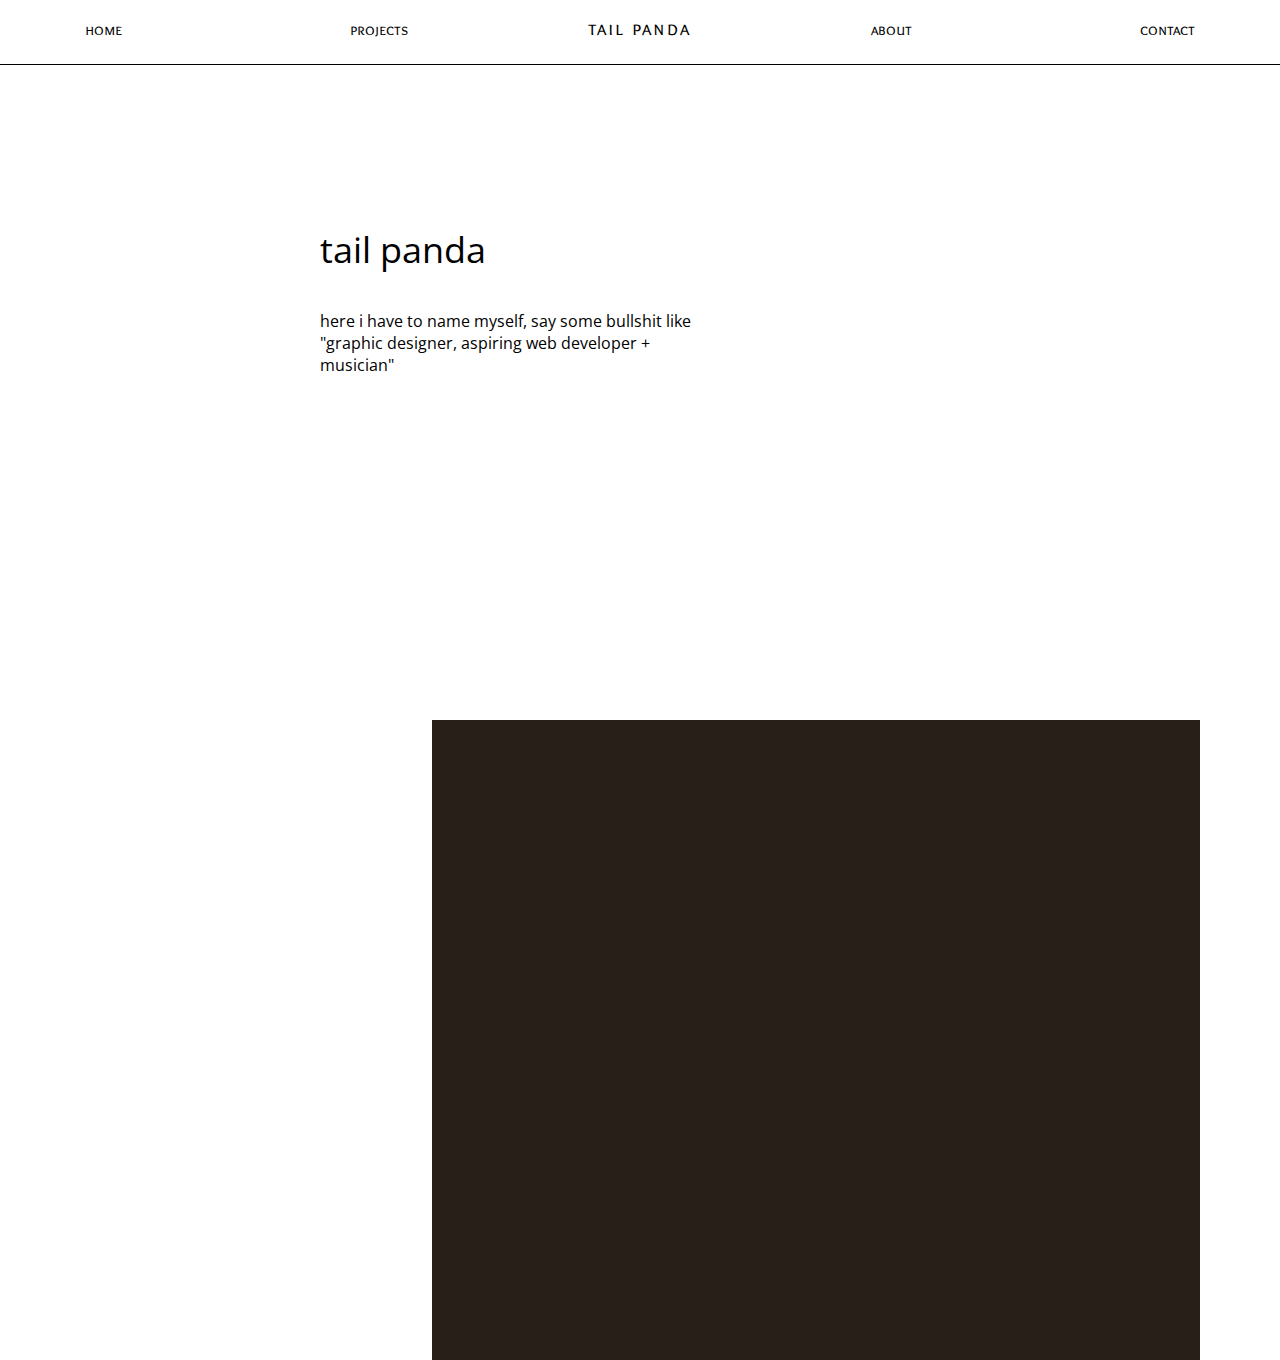
==== index.html @ e57f6a3a "add cooler hover" ====
<!DOCTYPE html>
<head>
    <title>home | panda</title>
    <link rel="stylesheet" href="./panda.css">
</head>
<body>
    <div class="navbar" align="center">
        <a class="item" href="/">home</a>
        <a class="item" href="/projects">projects</a>
        <a class="header">tail panda</a>
        <a class="item" href="/about">about</a>
        <a class="item" href="/contact">contact</a>
    </div>
    <div class="hugetitle">
        <p class="title">tail panda</p>
        <p class="description">here i have to name myself, say some bullshit like
            "graphic designer, aspiring web developer + musician"
        </p>
    </div>
    <div class="rightblack"></div>
</body>
---- panda.css ----
@import url('https://fonts.googleapis.com/css?family=M+PLUS+2:wght@300&display=swap');
@import url('https://fonts.googleapis.com/css?family=Open+Sans:wght@300&display=swap');
@import url('https://fonts.googleapis.com/css?family=Overlock+SC:wght@300&display=swap');

body {
    padding:0;
    margin:0;
    font-size:16px;
    font-family:"Open Sans";
    --navbar-spacing:8rem;
    overflow-x:hidden;
}

/*
colors:
blacks:
#282018
#2f2f2f
*/

.navbar {
    /* not sure if i want this position:sticky, ill add some shit and see how it works */
    width:100%;
    height:4em;
    border-bottom:1px solid black;
    padding:auto;
    font-family:"Overlock SC";
    user-select: none;
}
.navbar > * { display:inline-block; }
.navbar > .header { /* on hover there will be a short and fat T that comes out underneath */
    margin:1rem 0 0 var(--navbar-spacing);
    cursor:default;
    font-size:20px;
    letter-spacing: 2px;
    border:none;
    transition:all 0.2s ease;
}
.navbar > .header::after {
    position:absolute;
    content:'';
    width:6rem;
    height:0.5rem;
    transition:all 0.2s ease;
    transform:translate(-3.25rem, 1.5rem);
    border-left:2px solid #282018;
    opacity:0;
}
.navbar > .header::before { 
    position:absolute;
    content:'';
    transition:all 0.2s ease;
    width:6.5rem;
    height:1.5rem;
    opacity:0;
    border-bottom:2px solid #282018;
    /* border-top:2px solid #282018; */
}
.navbar > .header:hover::after {
    opacity:1;
}
.navbar > .header:hover::before {
    opacity:1;
}
.navbar > .item {
    color:black;
    text-decoration:none;
    margin-left:var(--navbar-spacing); /* this is kinda shitty but i think itll work we'll see */
    padding:1rem 3rem;
    cursor:pointer;
    transition:all 0.3s ease;
    /* border:1px solid red; */
}
.navbar > .item:first-of-type { margin-left:0; }
.navbar > .item:hover { background:#282018; color:white; }

.hugetitle {
    margin-left:25%;
    margin-top:10rem;
    /* font-family:"Overlock SC"; */
}
.hugetitle > .title { font-size:36px; }
.hugetitle > .description { width:25em; }

.rightblack {
    width:60%;
    height:40rem;
    position:absolute;
    background:#282018;
    right:5rem;
    top:45rem;
}
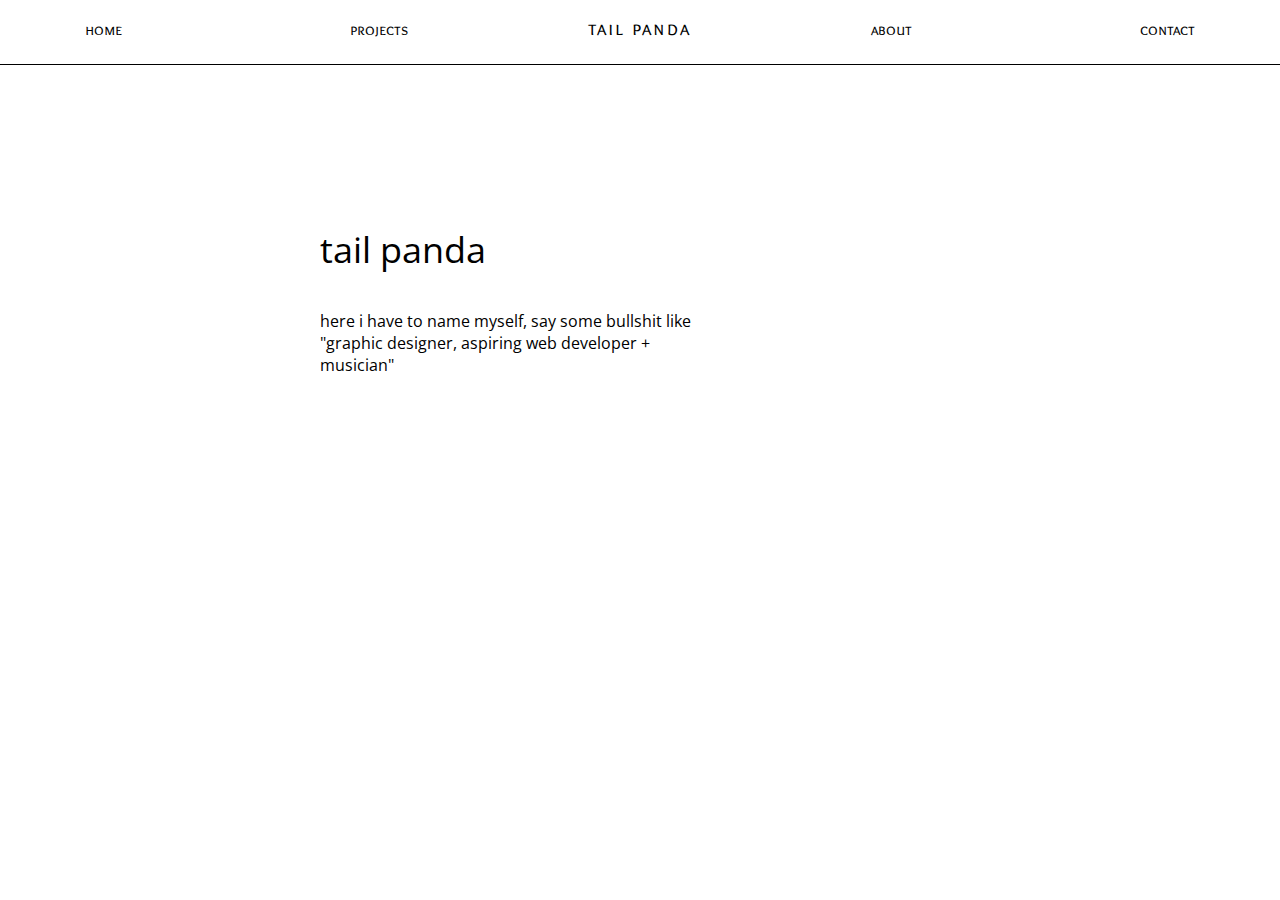
==== commit 2c22917e: "add and disable parallax. its there if i want it again" ====
--- a/index.html
+++ b/index.html
@@ -11,11 +11,13 @@
         <a class="item" href="/about">about</a>
         <a class="item" href="/contact">contact</a>
     </div>
-    <div class="hugetitle">
-        <p class="title">tail panda</p>
-        <p class="description">here i have to name myself, say some bullshit like
-            "graphic designer, aspiring web developer + musician"
-        </p>
+    <div class="main">
+        <div class="hugetitle">
+            <p class="title">tail panda</p>
+            <p class="description">here i have to name myself, say some bullshit like
+                "graphic designer, aspiring web developer + musician"
+            </p>
+        </div>
     </div>
-    <div class="rightblack"></div>
+    <script src="index.js"></script>
 </body>--- a/panda.css
+++ b/panda.css
@@ -74,19 +74,31 @@
 .navbar > .item:first-of-type { margin-left:0; }
 .navbar > .item:hover { background:#282018; color:white; }
 
+.main {
+    height:100%;
+    width:100%;
+    overflow-y:auto;
+    perspective:40rem;
+    perspective-origin:0 0;
+}
+
 .hugetitle {
     margin-left:25%;
     margin-top:10rem;
     /* font-family:"Overlock SC"; */
 }
-.hugetitle > .title { font-size:36px; }
+.hugetitle > .title { font-size:36px;  }
 .hugetitle > .description { width:25em; }
 
 .rightblack {
-    width:60%;
-    height:40rem;
+    width:40%;
+    height:10rem;
     position:absolute;
     background:#282018;
-    right:5rem;
-    top:45rem;
+    /* overflow-y:scroll; */
+    /* right:5rem;
+    top:45rem; */
+    z-index:-1;
+    transform-origin:0 0;
+    transform: translateZ(-15em);
 }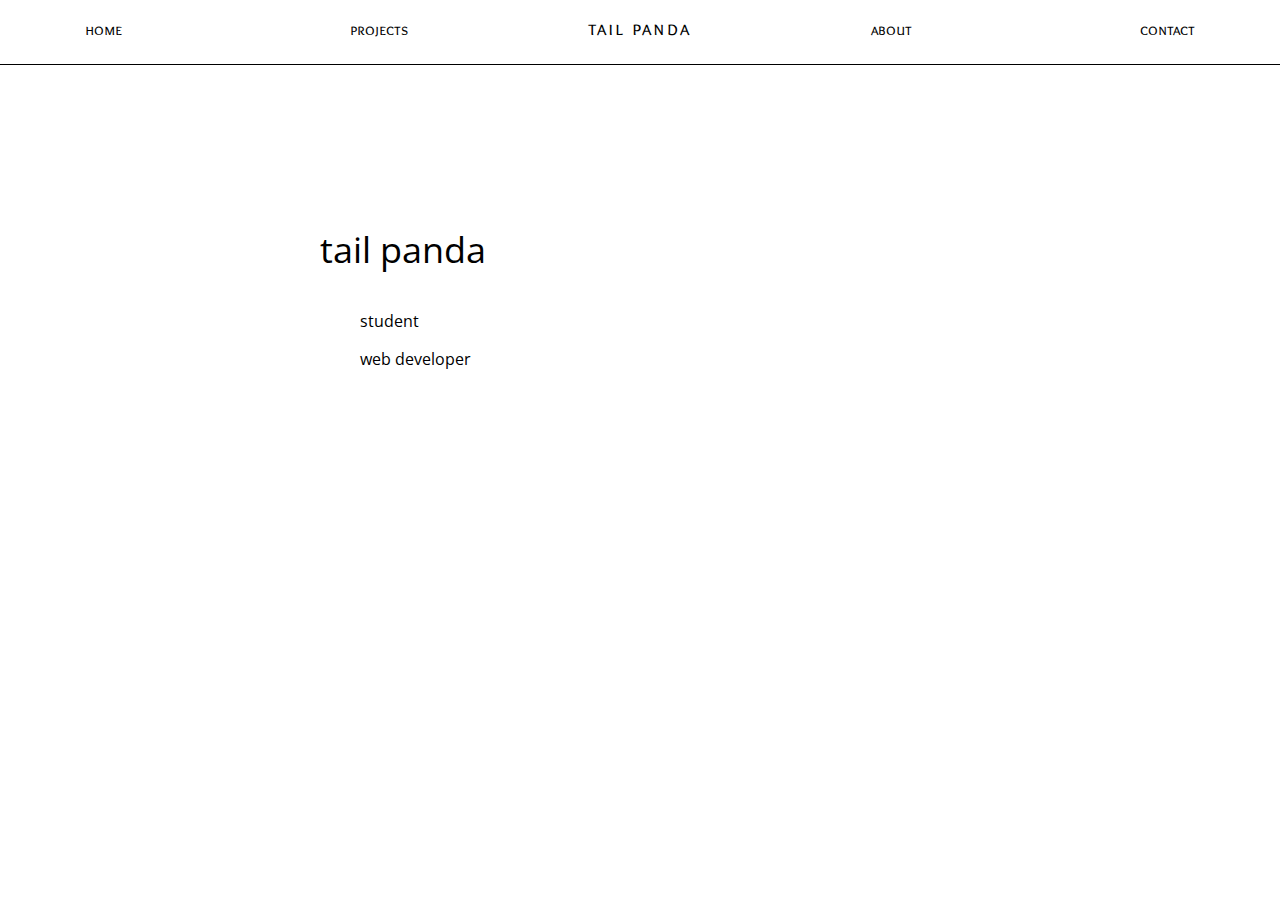
==== commit 361a5bab: "remove snarky description" ====
--- a/index.html
+++ b/index.html
@@ -14,8 +14,12 @@
     <div class="main">
         <div class="hugetitle">
             <p class="title">tail panda</p>
-            <p class="description">here i have to name myself, say some bullshit like
-                "graphic designer, aspiring web developer + musician"
+            <p class="description">
+                <!-- i really have no idea what to put here, mainly because i havent actually done much of anything -->
+                <!-- thats the same worry i have about the projects page, there'll be like 2 things - playlists + fantanosort -->
+                <ul>student</ul>
+                <ul>web developer</ul>
+                <ul></ul>
             </p>
         </div>
     </div>
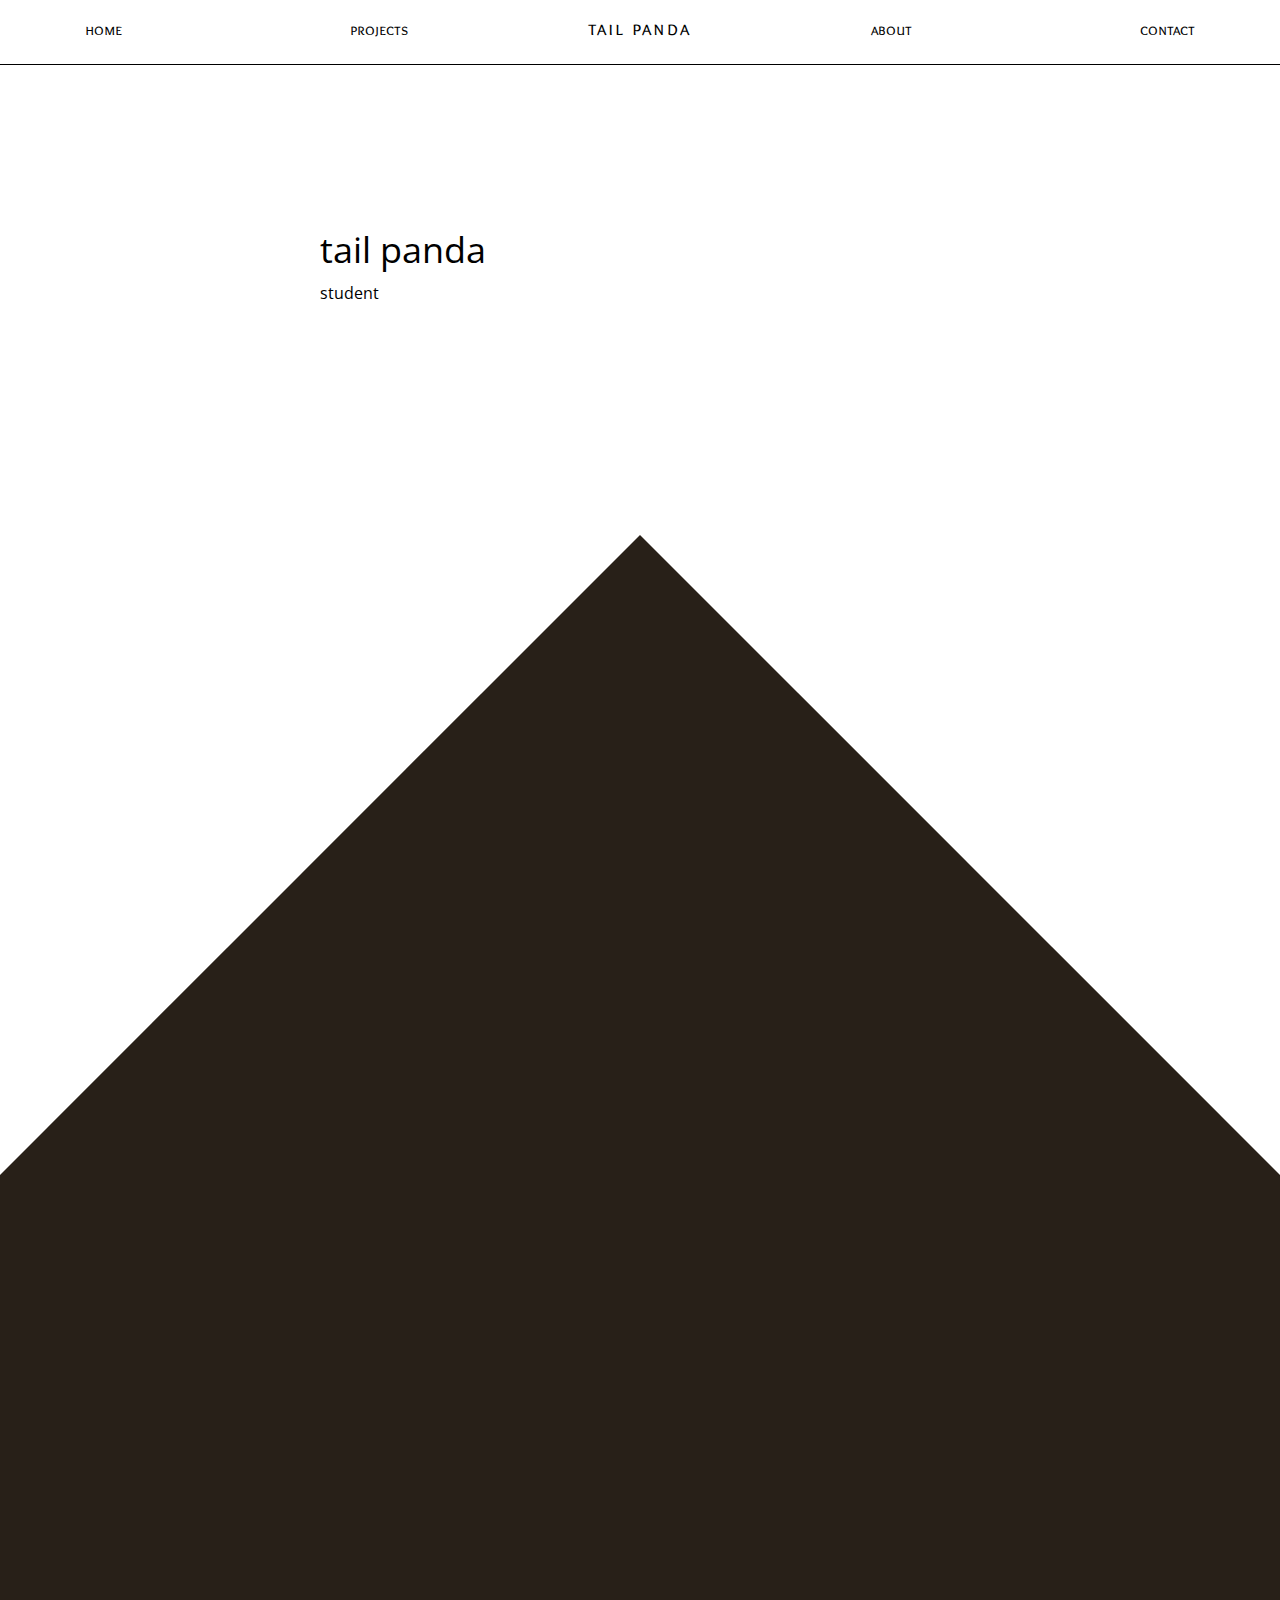
==== commit 9b3db3cf: "shitty triangle" ====
--- a/index.html
+++ b/index.html
@@ -16,12 +16,15 @@
             <p class="title">tail panda</p>
             <p class="description">
                 <!-- i really have no idea what to put here, mainly because i havent actually done much of anything -->
-                <!-- thats the same worry i have about the projects page, there'll be like 2 things - playlists + fantanosort -->
-                <ul>student</ul>
-                <ul>web developer</ul>
-                <ul></ul>
+                <!-- thats the same worry i have about the projects page, there'll be like 2 things - playlists + interviews -->
+                <!-- this is seriously the only way to like "professionally" label myself rn -->
+                student
             </p>
         </div>
     </div>
+    <div class="triangle"></div>
+    <div class="belowtriangle">
+        
+    </div>
     <script src="index.js"></script>
 </body>--- a/panda.css
+++ b/panda.css
@@ -9,6 +9,29 @@
     font-family:"Open Sans";
     --navbar-spacing:8rem;
     overflow-x:hidden;
+    overflow-y:scroll;
+    /* perspective:100px;
+    perspective-origin:0 0;
+    transform-style:preserve-3d; */
+}
+
+.triangle {
+    margin:0;
+    padding:0;
+    width:80em;
+    height:80em;
+    background:#282018;
+    transform:translateY(30em) rotate(45deg);
+    /* border:2px solid grey; */
+    /* transform-origin:0 0;
+    transform:translateZ(-100px);
+    position:absolute; */
+}
+.belowtriangle {
+    background:#282018;
+    width:100%;
+    height:70em;
+    transform:translateY(-11em);
 }
 
 /*
@@ -77,9 +100,6 @@
 .main {
     height:100%;
     width:100%;
-    overflow-y:auto;
-    perspective:40rem;
-    perspective-origin:0 0;
 }
 
 .hugetitle {
@@ -87,18 +107,8 @@
     margin-top:10rem;
     /* font-family:"Overlock SC"; */
 }
-.hugetitle > .title { font-size:36px;  }
-.hugetitle > .description { width:25em; }
-
-.rightblack {
-    width:40%;
-    height:10rem;
-    position:absolute;
-    background:#282018;
-    /* overflow-y:scroll; */
-    /* right:5rem;
-    top:45rem; */
-    z-index:-1;
-    transform-origin:0 0;
-    transform: translateZ(-15em);
+.hugetitle > .title { font-size:36px; margin:0;  }
+.hugetitle > .description { 
+    font-size:16px;
+    margin-top:0.5em;
 }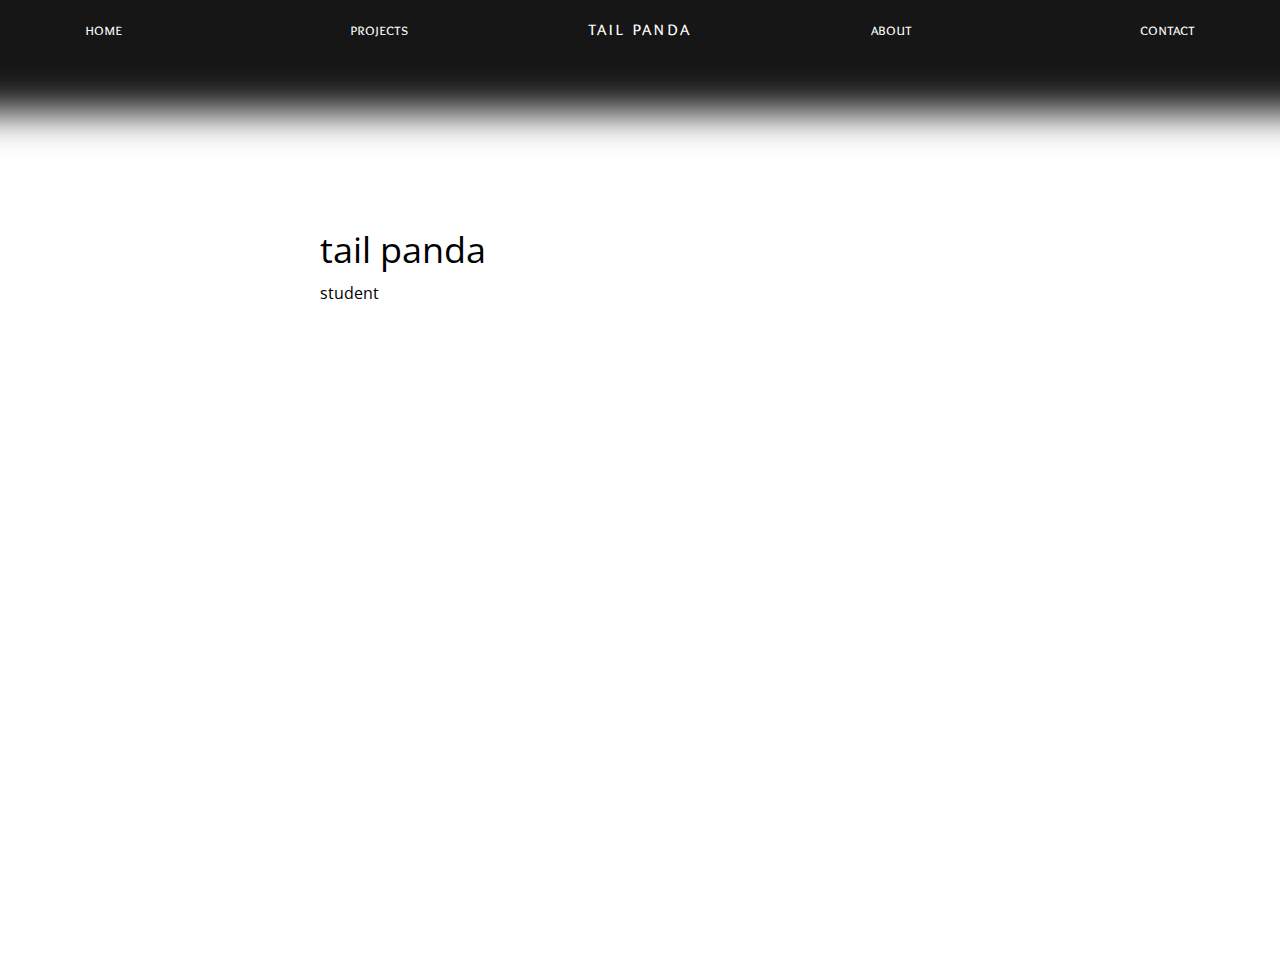
==== commit 00883da8: "remove stupid triangle" ====
--- a/index.html
+++ b/index.html
@@ -21,10 +21,7 @@
                 student
             </p>
         </div>
-    </div>
-    <div class="triangle"></div>
-    <div class="belowtriangle">
-        
+        <br><br><br><br><br><br><br><br><br><br><br><br><br><br><br><br><br><br><br><br><br><br><br><br><br><br><br><br><br><br>
     </div>
     <script src="index.js"></script>
 </body>--- a/panda.css
+++ b/panda.css
@@ -3,13 +3,16 @@
 @import url('https://fonts.googleapis.com/css?family=Overlock+SC:wght@300&display=swap');
 
 body {
+    --navbar-spacing:8rem;
+    --navbar-foreground:#fff;
+    --navbar-background:#161616;
+
     padding:0;
     margin:0;
     font-size:16px;
     font-family:"Open Sans";
-    --navbar-spacing:8rem;
     overflow-x:hidden;
-    overflow-y:scroll;
+    /* overflow-y:scroll; */
     /* perspective:100px;
     perspective-origin:0 0;
     transform-style:preserve-3d; */
@@ -45,16 +48,29 @@
     /* not sure if i want this position:sticky, ill add some shit and see how it works */
     width:100%;
     height:4em;
-    border-bottom:1px solid black;
+    background-color:var(--navbar-background);
+    border-bottom:1px solid var(--navbar-background);
     padding:auto;
     font-family:"Overlock SC";
     user-select: none;
+}
+.navbar::after {
+    content:'';
+    position:absolute;
+    left:-10%;
+    top:-3em;
+    width:120%;
+    height:10em;
+    background:var(--navbar-background);
+    z-index:-1;
+    filter:blur(1.2em);
 }
 .navbar > * { display:inline-block; }
 .navbar > .header { /* on hover there will be a short and fat T that comes out underneath */
     margin:1rem 0 0 var(--navbar-spacing);
     cursor:default;
     font-size:20px;
+    color:var(--navbar-foreground);
     letter-spacing: 2px;
     border:none;
     transition:all 0.2s ease;
@@ -66,7 +82,7 @@
     height:0.5rem;
     transition:all 0.2s ease;
     transform:translate(-3.25rem, 1.5rem);
-    border-left:2px solid #282018;
+    border-left:2px solid var(--navbar-foreground);
     opacity:0;
 }
 .navbar > .header::before { 
@@ -76,7 +92,7 @@
     width:6.5rem;
     height:1.5rem;
     opacity:0;
-    border-bottom:2px solid #282018;
+    border-bottom:2px solid var(--navbar-foreground);
     /* border-top:2px solid #282018; */
 }
 .navbar > .header:hover::after {
@@ -86,7 +102,7 @@
     opacity:1;
 }
 .navbar > .item {
-    color:black;
+    color:var(--navbar-foreground);
     text-decoration:none;
     margin-left:var(--navbar-spacing); /* this is kinda shitty but i think itll work we'll see */
     padding:1rem 3rem;
@@ -95,16 +111,17 @@
     /* border:1px solid red; */
 }
 .navbar > .item:first-of-type { margin-left:0; }
-.navbar > .item:hover { background:#282018; color:white; }
+.navbar > .item:hover { background:var(--navbar-foreground); color:var(--navbar-background); }
 
 .main {
     height:100%;
     width:100%;
+    /* background:linear-gradient(var(--navbar-background) 5%, #fff 100%); */
+    padding-left:25%;
+    padding-top:10rem;
 }
 
 .hugetitle {
-    margin-left:25%;
-    margin-top:10rem;
     /* font-family:"Overlock SC"; */
 }
 .hugetitle > .title { font-size:36px; margin:0;  }
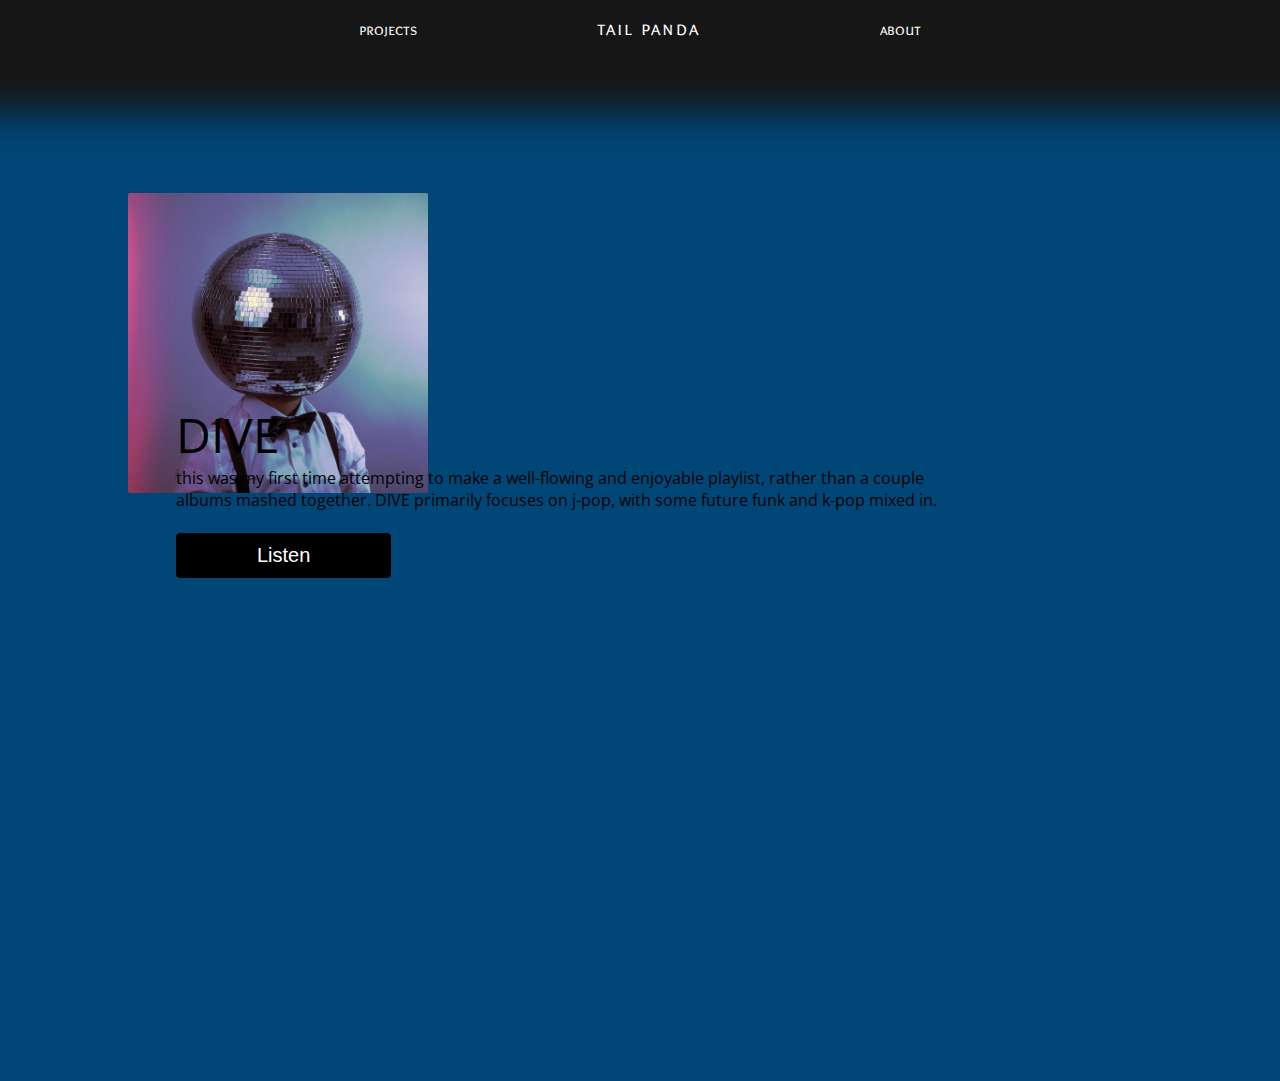
==== commit e238cbb2: "first pass about page + draft landing page" ====
--- a/index.html
+++ b/index.html
@@ -1,27 +1,30 @@
 <!DOCTYPE html>
 <head>
     <title>home | panda</title>
-    <link rel="stylesheet" href="./panda.css">
+    <link rel="stylesheet" href="./navbar.css">
+    <link rel="stylesheet" href="./index.css">
 </head>
 <body>
     <div class="navbar" align="center">
-        <a class="item" href="/">home</a>
-        <a class="item" href="/projects">projects</a>
+        <a class="item" href="/projects.html">projects</a>
         <a class="header">tail panda</a>
-        <a class="item" href="/about">about</a>
-        <a class="item" href="/contact">contact</a>
+        <a class="item" href="/about.html">about</a>
     </div>
     <div class="main">
-        <div class="hugetitle">
-            <p class="title">tail panda</p>
-            <p class="description">
-                <!-- i really have no idea what to put here, mainly because i havent actually done much of anything -->
-                <!-- thats the same worry i have about the projects page, there'll be like 2 things - playlists + interviews -->
-                <!-- this is seriously the only way to like "professionally" label myself rn -->
-                student
-            </p>
+        <div class="playlist">
+            <img class="cover" src="media/lists/dive.jpg" title="discoholic">
+            <div class="details">
+                <div class="title">DIVE</div>
+                <div class="description">
+                    this was my first time attempting to make a well-flowing and enjoyable playlist, rather than a couple albums mashed together. DIVE primarily focuses on j-pop, with some future funk and k-pop mixed in.<br><br>
+                    <button class="round-button" onclick="window.open('https:/\/open.spotify.com/playlist/0Se5XmMvG64uWuESxDc8Ky')">Listen</button>
+                </div>
+            </div>
         </div>
-        <br><br><br><br><br><br><br><br><br><br><br><br><br><br><br><br><br><br><br><br><br><br><br><br><br><br><br><br><br><br>
+        <div class="breadxcg">
+
+        </div>
+        <br><br><br><br><br><br><br><br><br><br><br><br><br><br><br><br><br><br><br>
     </div>
     <script src="index.js"></script>
 </body>--- a/navbar.css
+++ b/navbar.css
@@ -0,0 +1,118 @@
+@import url('https://fonts.googleapis.com/css?family=M+PLUS+2:wght@300&display=swap');
+@import url('https://fonts.googleapis.com/css?family=Open+Sans:wght@300&display=swap');
+@import url('https://fonts.googleapis.com/css?family=Overlock+SC:wght@300&display=swap');
+
+body {
+    --navbar-spacing:8rem;
+    --navbar-foreground:#fff;
+    --navbar-background:#161616;
+
+    padding:0;
+    margin:0;
+    font-size:16px;
+    font-family:"Open Sans";
+    overflow-x:hidden;
+    /* overflow-y:scroll; */
+    /* perspective:100px;
+    perspective-origin:0 0;
+    transform-style:preserve-3d; */
+}
+
+.triangle {
+    margin:0;
+    padding:0;
+    width:80em;
+    height:80em;
+    background:#282018;
+    transform:translateY(30em) rotate(45deg);
+    /* border:2px solid grey; */
+    /* transform-origin:0 0;
+    transform:translateZ(-100px);
+    position:absolute; */
+}
+.belowtriangle {
+    background:#282018;
+    width:100%;
+    height:70em;
+    transform:translateY(-11em);
+}
+
+/*
+colors:
+blacks:
+#282018
+#2f2f2f
+*/
+
+.navbar {
+    /* not sure if i want this position:sticky, ill add some shit and see how it works */
+    width:100%;
+    height:4em;
+    position:relative;
+    background-color:var(--navbar-background);
+    border-bottom:1px solid var(--navbar-background);
+    padding:auto;
+    font-family:"Overlock SC";
+    user-select: none;
+    z-index:1;
+}
+.navbar::after {
+    content:'';
+    position:absolute;
+    left:-10%;
+    top:-3em;
+    width:120%;
+    height:10em;
+    background:var(--navbar-background);
+    z-index:0;
+    filter:blur(1.2em);
+    clip-path:polygon(0 70%, 100% 70%, 100% 200%, 0% 200%);
+}
+.navbar > * { display:inline-block; }
+.navbar > .header { /* on hover there will be a short and fat T that comes out underneath */
+    margin:1rem 0 0 var(--navbar-spacing);
+    cursor:pointer;
+    font-size:20px;
+    text-decoration: none;
+    color:var(--navbar-foreground);
+    letter-spacing: 2px;
+    border:none;
+    transition:all 0.2s ease;
+}
+.navbar > .header::after {
+    position:absolute;
+    content:'';
+    width:6rem;
+    height:0.5rem;
+    transition:all 0.2s ease;
+    transform:translate(-3.25rem, 1.5rem);
+    border-left:2px solid var(--navbar-foreground);
+    opacity:0;
+}
+.navbar > .header::before { 
+    position:absolute;
+    content:'';
+    transition:all 0.2s ease;
+    width:6.5rem;
+    height:1.5rem;
+    opacity:0;
+    border-bottom:2px solid var(--navbar-foreground);
+    /* border-top:2px solid #282018; */
+}
+.navbar > .header:hover::after {
+    opacity:1;
+}
+.navbar > .header:hover::before {
+    opacity:1;
+}
+.navbar > .item {
+    color:var(--navbar-foreground);
+    text-decoration:none;
+    margin-left:var(--navbar-spacing); /* this is kinda shitty but i think itll work we'll see */
+    padding:1rem 3rem;
+    cursor:pointer;
+    transition:all 0.3s ease;
+    /* border:1px solid red; */
+}
+.navbar > .item:first-of-type { margin-left:0; }
+.navbar > .item:hover, .navbar > .active { background:var(--navbar-foreground); color:var(--navbar-background); }--- a/index.css
+++ b/index.css
@@ -0,0 +1,81 @@
+body {
+    font-size:16px;
+}
+
+.main {
+    background-color:#004677;
+    padding-top:8em;
+}
+
+.playlist {
+    display:block;
+    margin-left:10%;
+}
+.playlist > .cover {
+    width:300px;
+    height:300px;
+    border-radius:2px;
+    display:inline-block;
+}
+.playlist > .details {
+    position:relative;
+    margin-left:3rem;
+    top:-6rem;
+    display:inline-block;
+    height:4rem;
+    max-width:70%;
+    width:100%;
+}
+.playlist > .details > .title {
+    font-size:3em;
+}
+.playlist > .description {
+
+}
+
+.button {
+    font-size:20px;
+    height:100%;
+    max-height:2.5em;
+    border:1px solid rgb(51,51,51);
+    width:fit-content;
+    padding:0.5em 4em 0.5em 4em;
+    border-radius:4px;
+    cursor:pointer;
+    background:transparent;
+    color:black;
+    transition:color 0.35s ease, border-radius 0.35s ease, 
+        background 0.35s ease, border-color 0.6s ease, 
+        box-shadow 0.3s ease, max-height 0.35s ease, transform 0.2s ease;
+}
+.round-button {
+    font-size:20px;
+    height:100%;
+    max-height:2.5em;
+    /* border:1px solid rgb(51,51,51); */
+    border:1px solid black;
+    width:fit-content;
+    padding:0.5em 4em 0.5em 4em;
+    border-radius:4px;
+    cursor:pointer;
+    background: #000;
+    color:white;
+    transition:color 0.35s ease, border-radius 0.35s ease, 
+        background 0.35s ease, border-color 0.6s ease, 
+        box-shadow 0.3s ease, max-height 0.35s ease, transform 0.2s ease;
+}
+.round-button:hover {
+    color:black;
+    background:#0073C3;
+    border-color:#0073C3;
+    border-radius:2rem;
+    box-shadow:0 20px 40px -14px rgba(0,0,0,0.25);
+    transform:translate(0,-2px);
+}
+.button:hover {
+    background:#282018;
+    color:white;
+    border-radius:2rem;
+    box-shadow:0 20px 40px -14px rgba(0,0,0,0.25);
+    transform:translate(0,-2px);
+}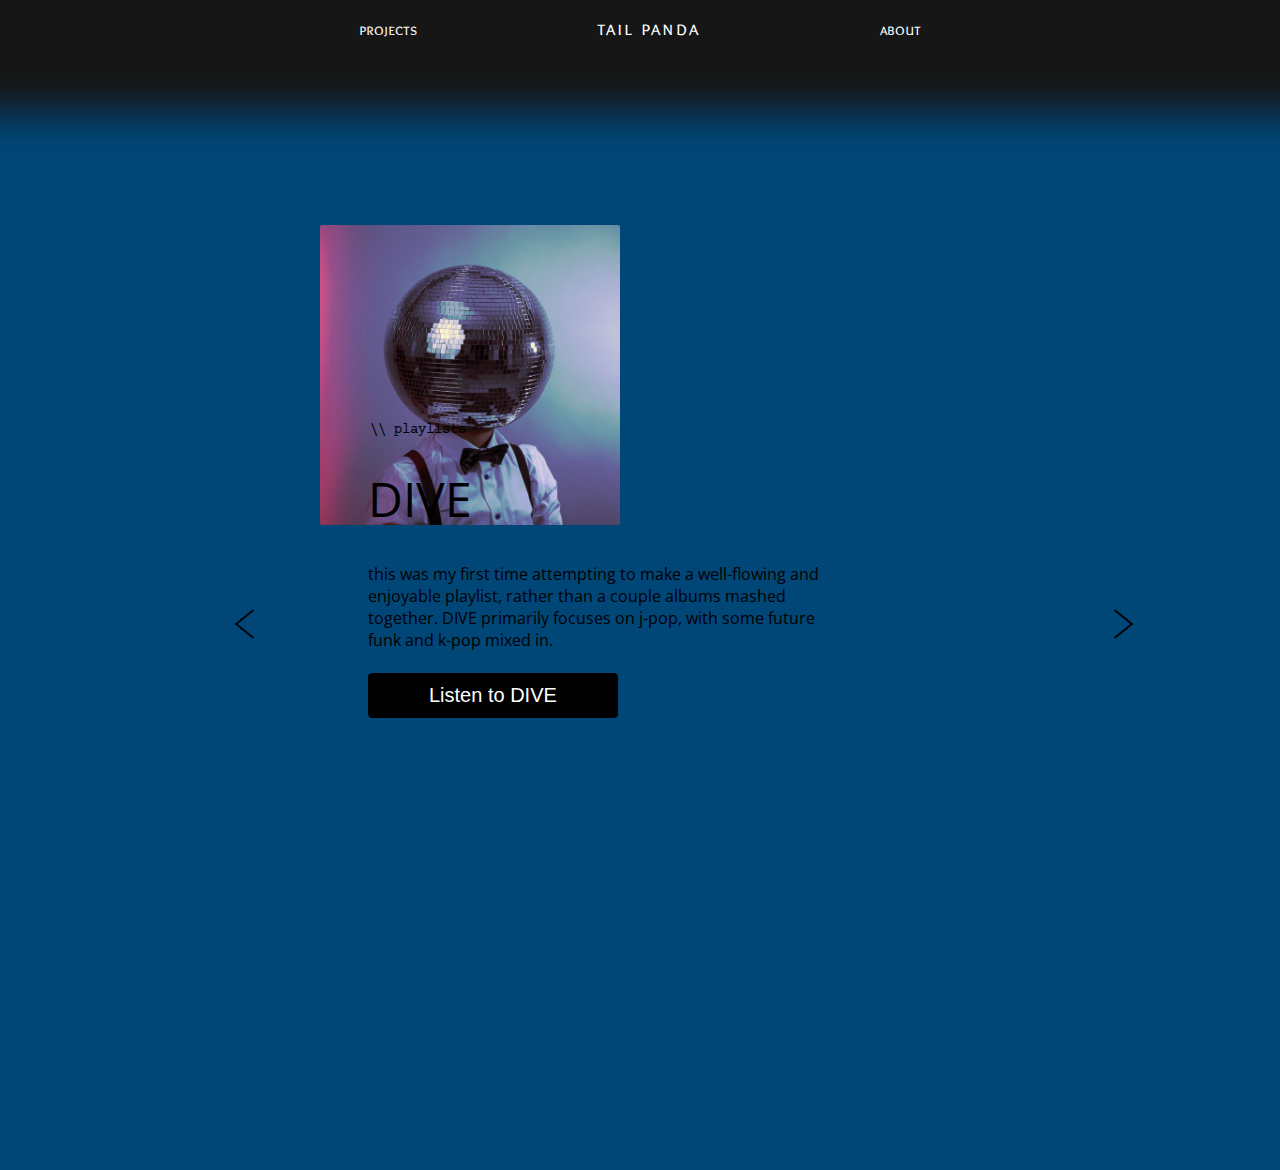
==== commit 5e7166de: "added carousel for playlists and thought about the overarching theme" ====
--- a/index.html
+++ b/index.html
@@ -12,19 +12,40 @@
     </div>
     <div class="main">
         <div class="playlist">
-            <img class="cover" src="media/lists/dive.jpg" title="discoholic">
-            <div class="details">
-                <div class="title">DIVE</div>
-                <div class="description">
-                    this was my first time attempting to make a well-flowing and enjoyable playlist, rather than a couple albums mashed together. DIVE primarily focuses on j-pop, with some future funk and k-pop mixed in.<br><br>
-                    <button class="round-button" onclick="window.open('https:/\/open.spotify.com/playlist/0Se5XmMvG64uWuESxDc8Ky')">Listen</button>
+            <div class="detailswrapper">
+                <img id="cover" src="media/lists/dive.jpg" title="discoholic">
+                <div class="details">
+                    <div id="title">DIVE</div>
+                    <div id="description">
+                        this was my first time attempting to make a well-flowing and enjoyable playlist, rather than a couple albums mashed together. DIVE primarily focuses on j-pop, with some future funk and k-pop mixed in.<br><br>
+                        <button class="round-button" id="dive-listen" onclick="window.open('https:/\/open.spotify.com/playlist/0Se5XmMvG64uWuESxDc8Ky')">Listen to DIVE</button>
+                    </div>
                 </div>
             </div>
+            <div class="slider-nav">
+                <div class="prev" onclick="lists.prev()"></div>
+                <div class="next" onclick="lists.next()"></div>
+            </div>
+            <!!-- !! TODO: add the little thing on the bottom that tells you which playlist you're on -- the 'carousel' has no motion which makes it kinda hard to justify the right an left arrows -->
         </div>
+
+        <!-- <div class="playlist">
+            <!--prism - https://www.youtube.com/watch?v=wzupS8Byg5c
+                itsuka no hoshi - https://vimeo.com/199435060 
+                waxing moon - https://www.youtube.com/watch?v=NW_NK0e4JwQ --
+            <img class="cover" src="media/lists/prism.png" title="not me">
+            <div class="details">
+                <div class="title">prism</div>
+                <div class="description">
+                    the sixth playlist i made -- PRISM pulls from everywhere, starting with japanese environmental/ambient music and korean indie before dipping into nu-disco and hyperpop.
+                    <br><br><button class="round-button" id="dive-listen" onclick="window.open('https:/\/open.spotify.com/playlist/4FUUyFop2tolo7AMmNWQIV')">Listen to PRISM</button>
+                </div>
+            </div>
+        </div> -->
         <div class="breadxcg">
 
         </div>
-        <br><br><br><br><br><br><br><br><br><br><br><br><br><br><br><br><br><br><br>
+        <br><br><br><br><br><br><br><br><br><br><br><br><br><br><br><br><br><br><br><br><br><br><br><br>
     </div>
     <script src="index.js"></script>
 </body>--- a/index.css
+++ b/index.css
@@ -1,36 +1,88 @@
+@import url('https://fonts.googleapis.com/css2?family=Major+Mono+Display&display=swap');
+@import url('https://fonts.googleapis.com/css2?family=Courier+Prime&display=swap');
 body {
     font-size:16px;
 }
 
 .main {
     background-color:#004677;
-    padding-top:8em;
+    padding-top:10em;
 }
 
 .playlist {
     display:block;
-    margin-left:10%;
+    margin-left:25%;
+    opacity:1;
+    transition:opacity 0.4s ease;
 }
-.playlist > .cover {
+.playlist::after {
+    content:"\\\\ playlists";
+    font-family:"Courier Prime";
+    font-size:14px;
+    position:absolute;
+    transform:translate(50px, -220px);
+}
+#cover {
     width:300px;
     height:300px;
     border-radius:2px;
     display:inline-block;
 }
-.playlist > .details {
+.detailswrapper {
+    opacity:1;
+    transition:opacity 0.4s ease;
+}
+.details {
     position:relative;
     margin-left:3rem;
-    top:-6rem;
+    top:-4rem;
     display:inline-block;
     height:4rem;
     max-width:70%;
     width:100%;
 }
-.playlist > .details > .title {
+.details > #title {
     font-size:3em;
 }
-.playlist > .description {
-
+.details > #description {
+    width:70%;
+    margin-top:2em;
+}
+.slider-nav {
+    margin:-10em 0 0 -5em;
+}
+.slider-nav > div {
+    --size:1.5em;
+    cursor:pointer;
+    width:var(--size);
+    height:var(--size);
+    display:inline-block;
+    border-top:2px solid black;
+    border-right:2px solid black;
+    transform:scaleY(0.8) rotate(45deg);
+}
+.slider-nav > .prev {
+    margin-right:80%;
+    opacity:1;
+    transform:scaleY(0.8) rotate(-135deg);
+}
+#dive-listen::after {
+    content:'';
+    position:absolute;
+    margin-left:-2em;
+    margin-top:6px;
+    width:12px;
+    height:12px;
+    opacity:0;
+    transition:all 0.2s ease;
+    transform:rotate(45deg);
+    border-right:2px solid white;
+    border-top:2px solid white;
+}
+#dive-listen:hover::after {
+    margin-left:1em;
+    opacity:1;
+    /* border-color:white; */
 }
 
 .button {
@@ -52,20 +104,22 @@
     font-size:20px;
     height:100%;
     max-height:2.5em;
+    height:fit-content;
     /* border:1px solid rgb(51,51,51); */
     border:1px solid black;
     width:fit-content;
-    padding:0.5em 4em 0.5em 4em;
+    padding:0.5em 3em;
     border-radius:4px;
+    /* border-radius:2rem; */
     cursor:pointer;
-    background: #000;
+    background: black;
     color:white;
     transition:color 0.35s ease, border-radius 0.35s ease, 
         background 0.35s ease, border-color 0.6s ease, 
         box-shadow 0.3s ease, max-height 0.35s ease, transform 0.2s ease;
 }
 .round-button:hover {
-    color:black;
+    /* color:black; */
     background:#0073C3;
     border-color:#0073C3;
     border-radius:2rem;
